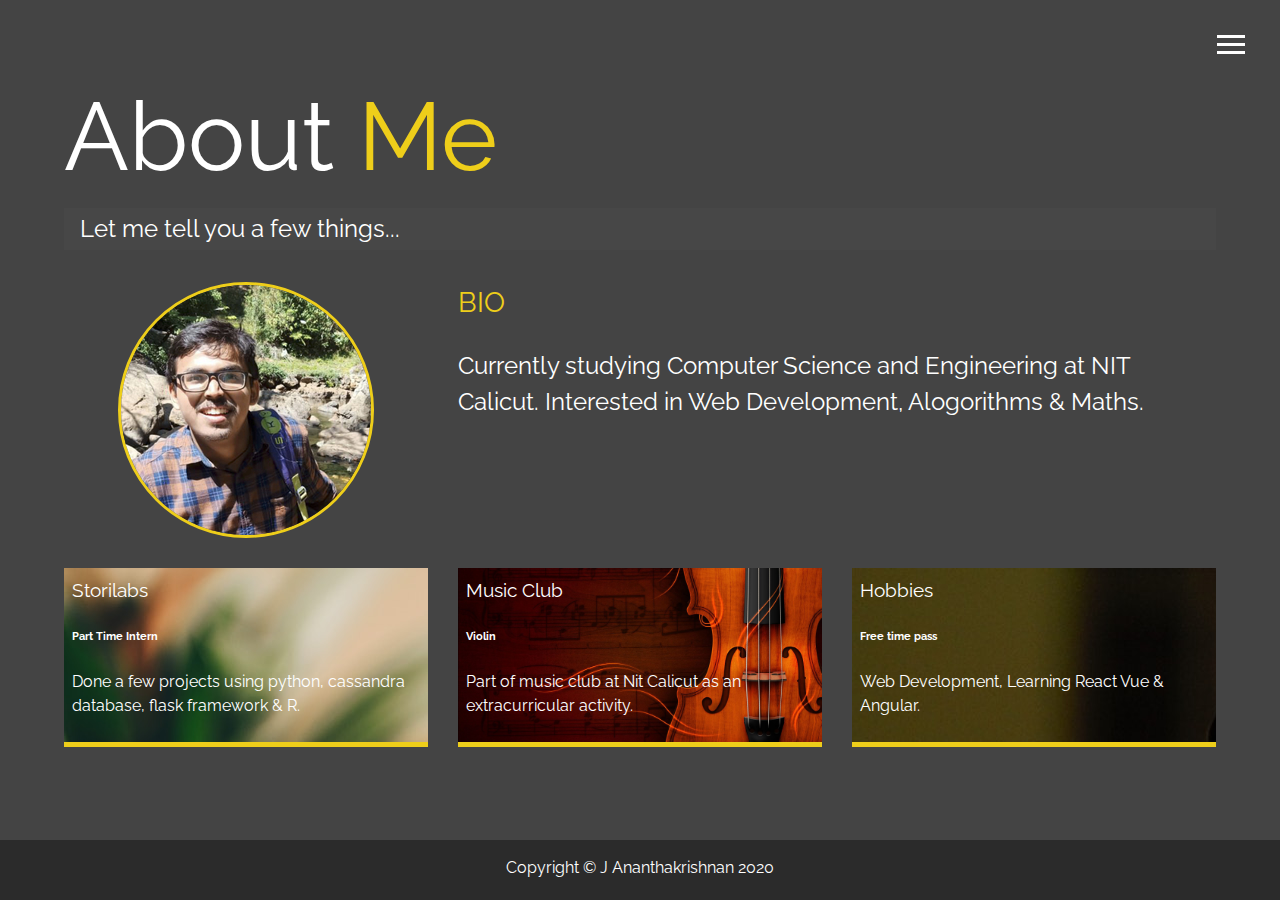
==== about.html @ 2b6f72c5 "Portfolio" ====
<!DOCTYPE html>
<html lang="en">
  <head>
    <meta charset="UTF-8" />
    <meta name="viewport" content="width=device-width, initial-scale=1.0" />
    <meta http-equiv="X-UA-Compatible" content="ie=edge" />
    <meta name="description" content="Bio of J Ananthakrishnan" />
    <meta name="google" content="notranslate" />
    <link
      rel="stylesheet"
      href="https://use.fontawesome.com/releases/v5.2.0/css/all.css"
      integrity="sha384-hWVjflwFxL6sNzntih27bfxkr27PmbbK/iSvJ+a4+0owXq79v+lsFkW54bOGbiDQ"
      crossorigin="anonymous"
    />

    <link rel="stylesheet" href="css/main.css" />
    <title>About Me</title>
  </head>

  <body>
    <header>
      <div class="menu-btn">
        <div class="btn-line"></div>
        <div class="btn-line"></div>
        <div class="btn-line"></div>
      </div>

      <nav class="menu">
        <div class="menu-branding">
          <div class="portrait"></div>
        </div>
        <ul class="menu-nav">
          <li class="nav-item">
            <a href="index.html" class="nav-link">
              Home
            </a>
          </li>
          <li class="nav-item current">
            <a href="about.html" class="nav-link">
              About Me
            </a>
          </li>
          <li class="nav-item">
            <a href="work.html" class="nav-link">
              My Work
            </a>
          </li>
          <li class="nav-item">
            <a href="contact.html" class="nav-link">
              How To Reach Me
            </a>
          </li>
        </ul>
      </nav>
    </header>

    <main id="about">
      <h1 class="lg-heading">
        About
        <span class="text-secondary">Me</span>
      </h1>
      <h2 class="sm-heading">
        Let me tell you a few things...
      </h2>
      <div class="about-info">
        <img src="img/portrait.jpg" alt="John Doe" class="bio-image" />

        <div class="bio">
          <h3 class="text-secondary">BIO</h3>
          <p>
            Currently studying Computer Science and Engineering at NIT Calicut.
            Interested in Web Development, Alogorithms & Maths.
          </p>
        </div>

        <div class="job job-1">
          <h3>Storilabs</h3>
          <h6>Part Time Intern</h6>
          <p>
            Done a few projects using python, cassandra database, flask
            framework & R.
          </p>
        </div>

        <div class="job job-2">
          <h3>Music Club</h3>
          <h6>Violin</h6>
          <p>
            Part of music club at Nit Calicut as an extracurricular activity.
          </p>
        </div>

        <div class="job job-3">
          <h3>Hobbies</h3>
          <h6>Free time pass</h6>
          <p>
            Web Development, Learning React Vue & Angular.
          </p>
        </div>
      </div>
    </main>

    <footer id="main-footer">
      Copyright &copy; J Ananthakrishnan 2020
    </footer>

    <script src="js/main.js"></script>
  </body>
</html>
---- css/main.css ----
@import url("https://fonts.googleapis.com/css?family=Raleway:200,100,400");
.menu-btn {
  position: absolute;
  z-index: 3;
  right: 35px;
  top: 35px;
  cursor: pointer;
  transition: all 0.5s ease-out;
}
.menu-btn .btn-line {
  width: 28px;
  height: 3px;
  margin: 0 0 5px 0;
  background: #fff;
  transition: all 0.5s ease-out;
}
.menu-btn.close {
  transform: rotate(180deg);
}
.menu-btn.close .btn-line:nth-child(1) {
  transform: rotate(45deg) translate(5px, 5px);
}
.menu-btn.close .btn-line:nth-child(2) {
  opacity: 0;
}
.menu-btn.close .btn-line:nth-child(3) {
  transform: rotate(-45deg) translate(7px, -6px);
}

.menu {
  position: fixed;
  top: 0;
  width: 100%;
  opacity: 0.98;
  visibility: hidden;
}
.menu.show {
  visibility: visible;
}
.menu-branding,
.menu-nav {
  display: flex;
  flex-flow: column wrap;
  align-items: center;
  justify-content: center;
  float: left;
  width: 50%;
  height: 100vh;
  overflow: hidden;
}
.menu-nav {
  margin: 0;
  padding: 0;
  background: #373737;
  list-style: none;
  transform: translate3d(0, -100%, 0);
  transition: all 0.5s ease-out;
}
.menu-nav.show {
  transform: translate3d(0, 0, 0);
}
.menu-branding {
  background: #444;
  transform: translate3d(0, 100%, 0);
  transition: all 0.5s ease-out;
}
.menu-branding.show {
  transform: translate3d(0, 0, 0);
}
.menu-branding .portrait {
  width: 250px;
  height: 250px;
  background: url("../img/portrait.jpg");
  border-radius: 50%;
  border: solid 3px #eece1a;
}
.menu .nav-item {
  transform: translate3d(600px, 0, 0);
  transition: all 0.5s ease-out;
}
.menu .nav-item.show {
  transform: translate3d(0, 0, 0);
}
.menu .nav-item.current > a {
  color: #eece1a;
}
.menu .nav-link {
  display: inline-block;
  position: relative;
  font-size: 30px;
  text-transform: uppercase;
  padding: 1rem 0;
  font-weight: 300;
  color: #fff;
  text-decoration: none;
  transition: all 0.5s ease-out;
}
.menu .nav-link:hover {
  color: #eece1a;
}

.nav-item:nth-child(1) {
  transition-delay: 0.1s;
}

.nav-item:nth-child(2) {
  transition-delay: 0.2s;
}

.nav-item:nth-child(3) {
  transition-delay: 0.3s;
}

.nav-item:nth-child(4) {
  transition-delay: 0.4s;
}

* {
  box-sizing: border-box;
}

body {
  background: #444;
  color: #fff;
  height: 100%;
  margin: 0;
  font-family: "Raleway", sans-serif;
  line-height: 1.5;
}
body#bg-img {
  background: url(../img/background.jpg);
  background-attachment: fixed;
  background-size: cover;
}
body#bg-img:after {
  content: "";
  position: absolute;
  top: 0;
  right: 0;
  width: 100%;
  height: 100%;
  z-index: -1;
  background: rgba(68, 68, 68, 0.5);
}

h1,
h2,
h3 {
  margin: 0;
  font-weight: 400;
}
h1.lg-heading,
h2.lg-heading,
h3.lg-heading {
  font-size: 6rem;
}
h1.sm-heading,
h2.sm-heading,
h3.sm-heading {
  margin-bottom: 2rem;
  padding: 0.2rem 1rem;
  background: rgba(73, 73, 73, 0.5);
}

a {
  color: #fff;
  text-decoration: none;
}

header {
  position: fixed;
  z-index: 2;
  width: 100%;
}

.text-secondary {
  color: #eece1a;
}

main {
  padding: 4rem;
  min-height: calc(100vh - 60px);
}
main .icons {
  margin-top: 1rem;
}
main .icons a {
  padding: 0.4rem;
  transition: all 0.5s ease-out;
}
main .icons a:hover {
  color: #eece1a;
}
main#home {
  overflow: hidden;
}
main#home h1 {
  margin-top: 20vh;
}

.about-info {
  display: grid;
  grid-gap: 30px;
  grid-template-areas: "bioimage bio bio" "job1 job2 job3";
  grid-template-columns: repeat(3, 1fr);
}
.about-info .bio-image {
  grid-area: bioimage;
  margin: auto;
  border-radius: 50%;
  border: #eece1a 3px solid;
}
.about-info .bio {
  grid-area: bio;
  font-size: 1.5rem;
}
.about-info .job-1 {
  grid-area: job1;
  background: #515151 url("/img/projects/project2.jpg") no-repeat;
}
.about-info .job-2 {
  grid-area: job2;
  background: #515151 url("/img/violin.jpg") no-repeat center center / cover;
}
.about-info .job-3 {
  grid-area: job3;
  background: #515151 url("/img/projects/project5.jpg") no-repeat;
}
.about-info .job {
  padding: 0.5rem;
  border-bottom: #eece1a 5px solid;
}

.projects {
  display: grid;
  grid-gap: 0.7rem;
  grid-template-columns: repeat(3, 1fr);
}
.projects img {
  height: 20vh;
  width: 100%;
  border: 3px #fff solid;
}
.projects img:hover {
  opacity: 0.5;
  border-color: #eece1a;
  transition: all 0.5s ease-out;
}

.boxes {
  display: flex;
  flex-wrap: wrap;
  justify-content: space-evenly;
  align-items: center;
  margin-top: 1rem;
}
.boxes div {
  font-size: 2rem;
  border: 3px #fff solid;
  padding: 1.5rem 2.5rem;
  margin-bottom: 3rem;
  transition: all 0.5s ease-out;
}
.boxes div:hover {
  padding: 0.5rem 1.5rem;
  background: #eece1a;
  color: #000;
}
.boxes div:hover span {
  color: #000;
}

.btn,
.btn-dark,
.btn-light {
  display: block;
  padding: 0.5rem 1rem;
  border: 0;
  margin-bottom: 0.3rem;
}
.btn:hover,
.btn-dark:hover,
.btn-light:hover {
  background: #eece1a;
  color: #000;
}

.btn-dark {
  background: black;
  color: #fff;
}

.btn-light {
  background: #c4c4c4;
  color: #333;
}

#main-footer {
  text-align: center;
  padding: 1rem;
  background: #2b2b2b;
  color: #fff;
  height: 60px;
}

@media screen and (min-width: 1171px) {
  .projects {
    grid-template-columns: repeat(4, 1fr);
  }
  h1.lg-heading {
    font-size: 6rem;
  }
}

@media screen and (min-width: 769px) and (max-width: 1170px) {
  .projects {
    grid-template-columns: repeat(3, 1fr);
  }
  h1.lg-heading {
    font-size: 5rem;
  }
}

@media screen and (max-width: 768px) {
  main {
    align-items: center;
    text-align: center;
  }
  main .lg-heading {
    line-height: 1;
    margin-bottom: 1rem;
  }
  ul.menu-nav,
  div.menu-branding {
    float: none;
    width: 100%;
    min-height: 0;
  }
  ul.menu-nav.show,
  div.menu-branding.show {
    transform: translate3d(0, 0, 0);
  }
  .menu-nav {
    height: 75vh;
    transform: translate3d(-100%, 0, 0);
    font-size: 24px;
  }
  .menu-branding {
    height: 25vh;
    transform: translate3d(100%, 0, 0);
  }
  .menu-branding .portrait {
    background: url("../img/portrait_small.jpg");
    width: 150px;
    height: 150px;
  }
  .about-info {
    grid-template-areas: "bioimage" "bio" "job1" "job2" "job3";
    grid-template-columns: 1fr;
  }
  .projects {
    grid-template-columns: repeat(2, 1fr);
  }
  h1.lg-heading {
    font-size: 3rem;
  }
}

@media screen and (max-width: 500px) {
  main {
    padding: 2rem;
  }
  main #home h1 {
    margin-top: 10vh;
  }
  @media (min-width: 1200px) {
    h1.lg-heading {
      font-size: 5rem;
    }
  }

  main .lg-heading {
    margin-top: 1rem;
    font-size: 5rem;
  }
  .projects {
    grid-template-columns: 1fr;
  }
  h1.lg-heading {
    font-size: 2.4rem;
  }
  .sm-heading {
    font-size: 1.2rem;
  }
  .boxes div {
    font-size: 1rem;
  }
  .bio p {
    font-size: 1.2rem;
  }
  .bio-image {
    width: 220px;
  }
}

.txt-type > .txt {
  border-right: 0.2rem solid #777;
}
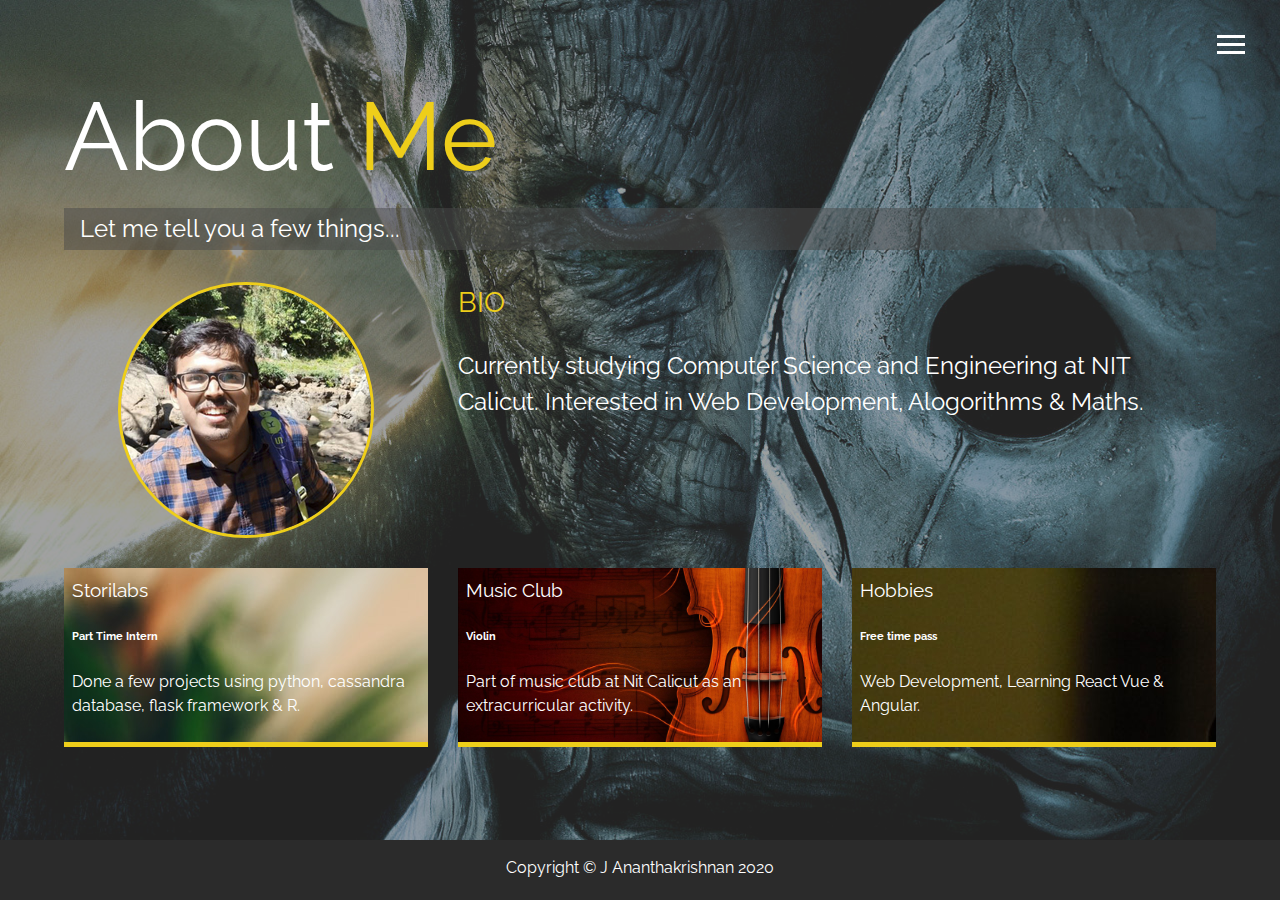
==== commit 7f190f21: "background image" ====
--- a/about.html
+++ b/about.html
@@ -17,7 +17,7 @@
     <title>About Me</title>
   </head>
 
-  <body>
+  <body id="bg-img">
     <header>
       <div class="menu-btn">
         <div class="btn-line"></div>
